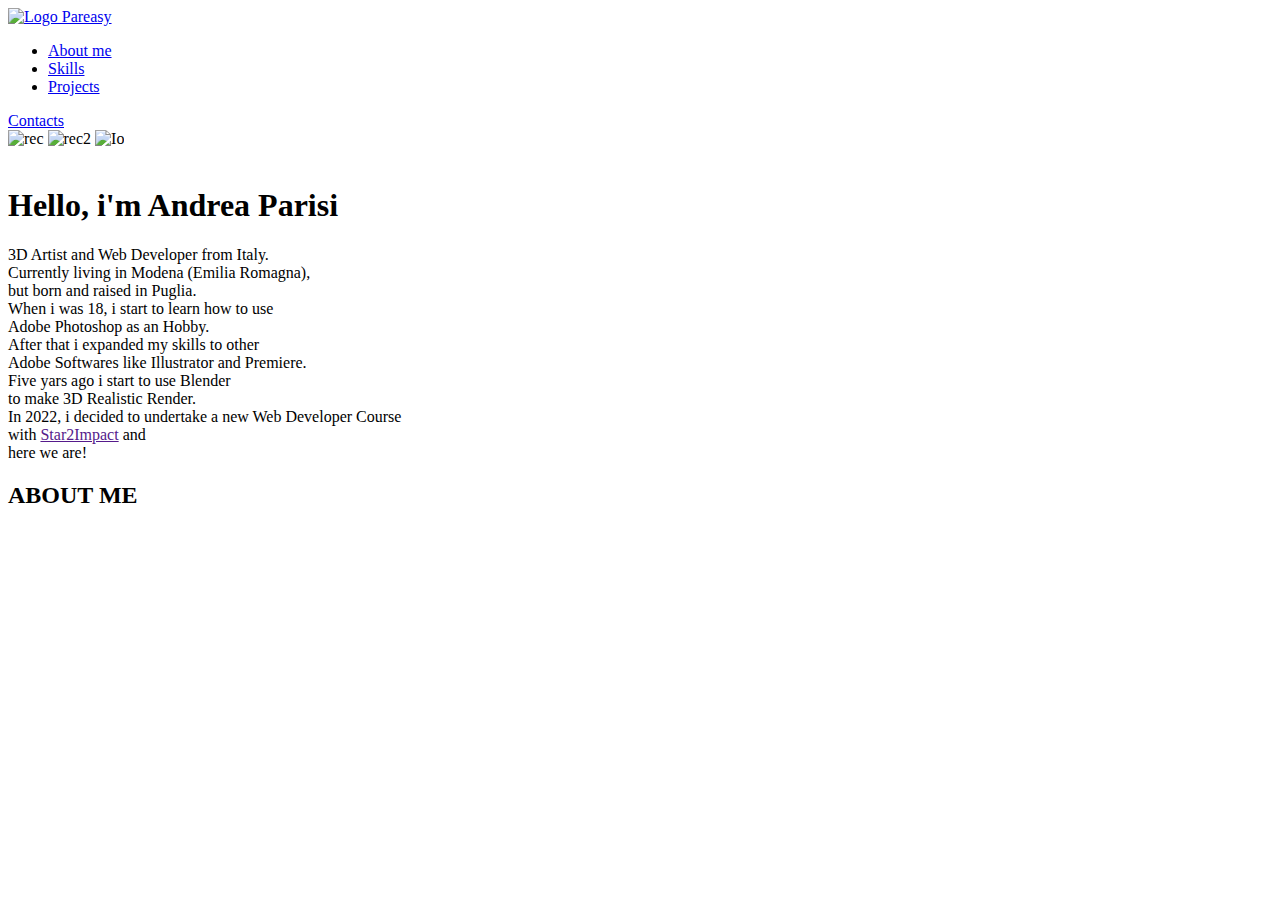
==== aboutme.html @ be98e8cb "Renamed img file" ====
<!DOCTYPE html>
<html lang="en">
<head>
    <meta charset="UTF-8">
    <meta http-equiv="X-UA-Compatible" content="IE=edge">
    <meta name="viewport" content="width=device-width, initial-scale=1.0">
    <title>Andrea Parisi | About me</title>
    <link rel="stylesheet" href="CSS/styles.css">
    <link rel="stylesheet" href="CSS/aboutme.css">
    <link rel="stylesheet" href="CSS/keyframes.css">
    <!-- GOOGLE FONT  -->
    <link rel="preconnect" href="https://fonts.googleapis.com">
    <link rel="preconnect" href="https://fonts.gstatic.com" crossorigin>
    <!-- YESEVA  -->
    <link href="https://fonts.googleapis.com/css2?family=Yeseva+One&display=swap" rel="stylesheet">
    <!-- JOSEFIN SANS  -->
    <link href="https://fonts.googleapis.com/css2?family=Josefin+Sans:ital,wght@0,100;0,200;0,300;0,400;0,500;0,600;0,700;1,100;1,200;1,300;1,400;1,500;1,600;1,700&display=swap" rel="stylesheet">
  

</head>
<body>
    <header >
        <a href="index.html"><img class='logo' src="sources/Logo/pareasy.png" alt="Logo Pareasy"></a>
        <nav class="navbar">    
            <ul class="link">
                <li><a href="aboutme.html" class="aboutme">About me</a></li>
                <li><a href="skills.html" class="skills">Skills</a></li>
                <li><a href="projects.html" class="projects">Projects</a></li>
            </ul>
        </nav>
        <a href="contacts.html" class="contacts">Contacts</a>
    </header>   
    <article>         
        <img class='cassette' src="sources/cassette.png" alt="rec">
        <img class='cassette_op' src="sources/cassette.png" alt="rec2">
        <img class='me' src="sources/Me.png" alt="Io">
        <div class="aboutcontent">
        <img src="sources/Spacer.png" alt="" class="spacer">
            <div class="text"><h1 class="presentation">Hello, i'm Andrea Parisi</h1>
            <p class="bio">3D Artist and Web Developer from Italy.</br>
            Currently living in Modena (Emilia Romagna), </br>
            but born and raised in Puglia.</br>
            When i was 18, i start to learn how to use</br>
            <span class="BoldText">Adobe Photoshop</span> as an Hobby.</br>
            After that i expanded my skills to other</br>
            Adobe Softwares like <span class="BoldText">Illustrator</span> and <span class="BoldText">Premiere</span>.</br>
            Five yars ago i start to use <span class="BoldText">Blender</span></br> 
            to make 3D Realistic Render.</br>
            In 2022, i decided to undertake a new <span class="BoldText">Web Developer Course</span></br>
            with <span class="BoldText"><a  class='star' href="">Star2Impact</a></span> and</br> here we are!
            </p>
            </div>
        </div>
        </a>
            <h2 class="about">ABOUT ME</h2>
    </article>
    
    <footer>
        <div class="footerline"></div>
    </footer>

</body>
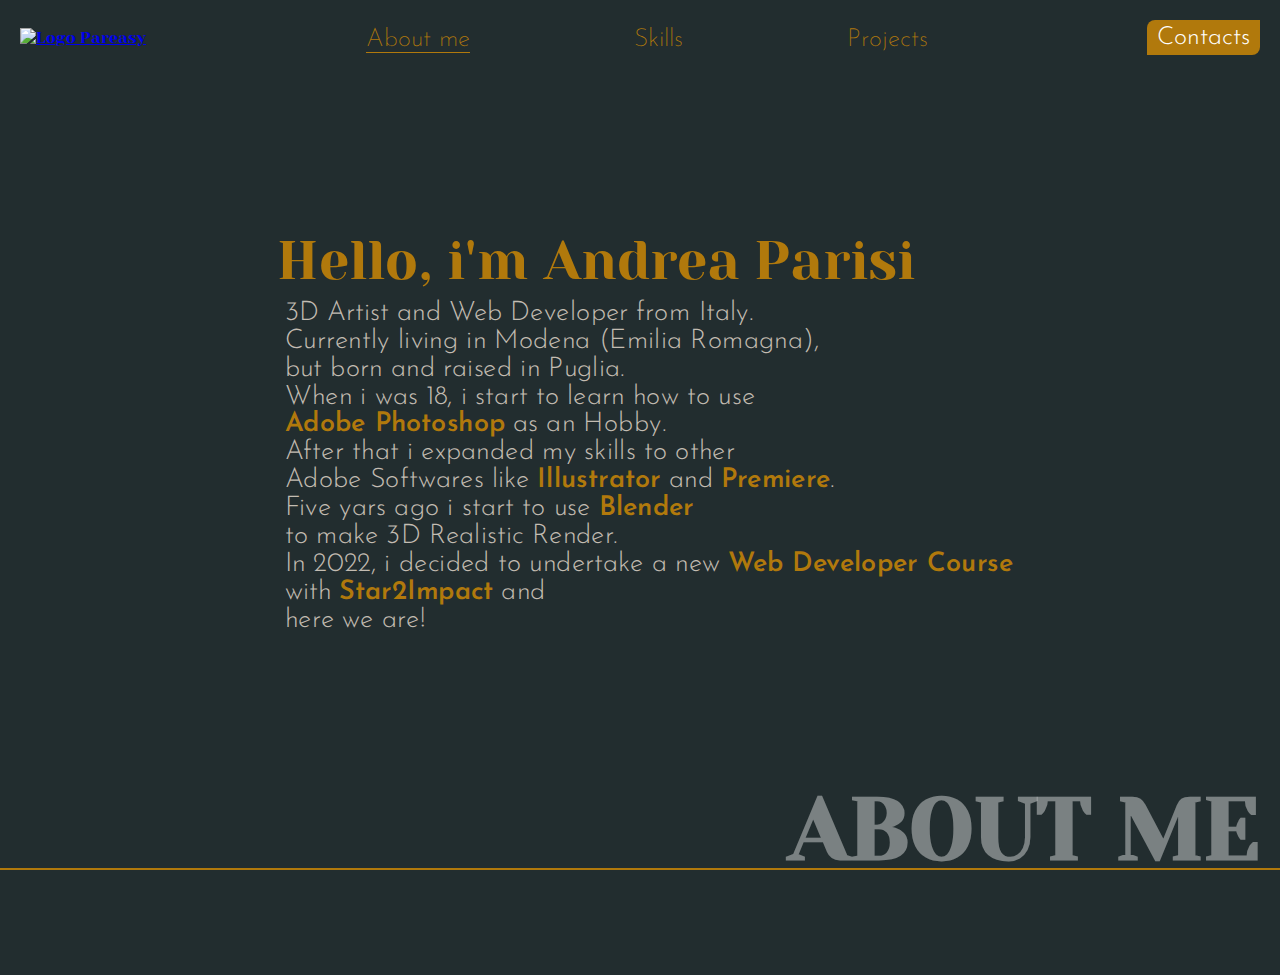
==== commit 01271e85: "Fixed" ====
--- a/aboutme.html
+++ b/aboutme.html
@@ -8,6 +8,10 @@
     <link rel="stylesheet" href="CSS/styles.css">
     <link rel="stylesheet" href="CSS/aboutme.css">
     <link rel="stylesheet" href="CSS/keyframes.css">
+
+    <!-- PERSONAL TAB LOGO -->
+    <link rel="icon" href="sources/Logo/tab-logo.ico">
+    
     <!-- GOOGLE FONT  -->
     <link rel="preconnect" href="https://fonts.googleapis.com">
     <link rel="preconnect" href="https://fonts.gstatic.com" crossorigin>
@@ -18,7 +22,9 @@
   
 
 </head>
+
 <body>
+    <div class="page"> <!-- usata per nascondere overflow-x su mobile -->
     <header >
         <a href="index.html"><img class='logo' src="sources/Logo/pareasy.png" alt="Logo Pareasy"></a>
         <nav class="navbar">    
@@ -31,9 +37,6 @@
         <a href="contacts.html" class="contacts">Contacts</a>
     </header>   
     <article>         
-        <img class='cassette' src="sources/cassette.png" alt="rec">
-        <img class='cassette_op' src="sources/cassette.png" alt="rec2">
-        <img class='me' src="sources/Me.png" alt="Io">
         <div class="aboutcontent">
         <img src="sources/Spacer.png" alt="" class="spacer">
             <div class="text"><h1 class="presentation">Hello, i'm Andrea Parisi</h1>
@@ -51,12 +54,14 @@
             </p>
             </div>
         </div>
-        </a>
-            <h2 class="about">ABOUT ME</h2>
+            
     </article>
-    
+    <img class='cassette' src="sources/cassette.png" alt="rec">
+    <img class='cassette_op' src="sources/cassette.png" alt="rec2">
+    <img class='me' src="sources/Me.png" alt="Io">
+    <h2 class="about">ABOUT ME</h2>
     <footer>
         <div class="footerline"></div>
     </footer>
-
-</body>
+</div>
+</body>--- a/CSS/styles.css
+++ b/CSS/styles.css
@@ -0,0 +1,185 @@
+    *{
+    margin: 0;
+    padding: 0;
+    list-style-type: none;
+    font-family: 'Yeseva One', cursive;
+    }
+
+
+body{
+    background-color:#222D2F ;
+    }
+
+/* ==== NAVIGATION BAR ==== */
+
+header{
+    display: flex;
+    justify-content: space-between;
+    align-items: center;
+    padding: 20px ;
+    
+    }
+
+    nav{
+        z-index: 999;
+    }
+a.contacts{
+    text-decoration: none;
+    border: none;
+    background-color: #B1790C;
+    padding: 5px 10px;
+    border-radius: 8px 0px 8px 0px;
+    font-size: 25px;
+    color: #ffffff;
+    font-family: 'Josefin Sans', sans-serif;
+    font-weight: 300;
+    transition: all .3s ease;
+    }
+
+ul.link li {
+    display: inline;
+    padding: 0 80px;
+    font-size: 25px;
+    
+    }
+ul.link li a{
+    text-decoration: none;
+    color: #B1790C;
+    font-size: 25px;
+    font-family: 'Josefin Sans', sans-serif;
+    transition: all .3s ease;
+    font-weight: 200;
+    
+    }
+
+
+.logo{
+    height: 30px;
+    z-index: 99;
+    }
+
+.link li a:hover{
+    color: white;
+    transition: ease-in-out .3s;
+    
+    }
+
+
+a.contacts:hover{
+    background-color: #ffffff;
+    color: #B1790C;
+    padding: 5px 10px;
+    border-radius:  0px 8px 0px 8px; 
+    transition: ease-out .3s;
+    
+
+}
+    
+/* ==== BODY ==== * (index.css)/
+
+
+/* ==== FOOTER ==== */
+
+.footerline{
+    height: 1px;
+    width: 100%;
+    border-bottom: 2px solid #B1790C;
+    position: fixed;
+    bottom: 30px;
+    }
+
+footer p.rights, h6{
+    color: white;
+    position: absolute;
+    left: 50%;
+    bottom: 8px;
+    font-family: 'Josefin Sans', sans-serif;
+    opacity: .5;
+    }
+
+@media only screen and (min-width:481px) and (max-width: 888px){
+
+    ul.link li {
+        display: inline;
+        padding: 0 20px;
+        font-size: 25px;
+        } 
+}
+@media only screen and (min-width: 888px) and (max-width: 1070px){
+
+    ul.link li {
+        display: inline;
+        padding: 0 30px;
+        font-size: 25px;
+        } 
+}
+    /* Mobile Styles */
+@media only screen and (max-width: 480px) {
+    .page{ overflow-x: hidden;
+        position: fixed;
+        height: 100%;
+        width: 100%;}
+
+    header{
+        display: flex;
+        flex-direction: column;
+        align-items: flex-end;
+        padding: 0px;
+        
+
+
+    }
+
+    nav.navbar{    
+        position:absolute;
+        top: 20%;
+        z-index: 999;
+        }
+
+    ul.link li {
+        display: flex;
+        flex-direction: column;
+        justify-content: flex-end;
+        margin: 120px 0px;
+        padding-left: 0px;
+        padding-right: 50px;
+        font-size: 25px;
+        border-bottom: 2px solid #B1790C;
+        width: 80px;
+        white-space: nowrap;
+        }
+
+
+        .logo{
+            height: 30px;
+            z-index: 99;
+            position: relative;
+            right: 50%;
+            margin-top:20px ;
+            }
+        footer{
+            display: none;
+        }
+
+        a.contacts{
+            text-decoration: none;
+            border: none;
+            background-color: #B1790C;
+            border-radius: 8px 8px 0px 0px;
+            font-size: 25px;
+            color: #ffffff;
+            font-family: 'Josefin Sans', sans-serif;
+            font-weight: 300;
+            transition: none;
+            position: absolute;
+            margin: 0px;
+            right: -10%;
+            bottom: 10%;
+            transform: rotate(-90deg);
+            z-index: 999;
+            }
+        
+            .home{
+                display: none;
+            }
+  }
--- a/CSS/aboutme.css
+++ b/CSS/aboutme.css
@@ -0,0 +1,253 @@
+
+/*  ==== NAVBAR ==== */
+
+.aboutme{
+    border-bottom: 1px solid #B1790C;
+    }
+
+/*  ==== BODY ==== */
+
+body, html {
+    height: 100%;
+    width: 100%;
+  }
+body{
+    overflow: hidden;
+    }
+
+.cassette{
+    display: none;
+    position: absolute;
+    height: 80%;
+    left: -100px;
+    top: 50%;
+    transform: translateY(-50%);
+       
+    }
+.cassette_op{
+    z-index: -1;
+    position: absolute;
+    height: 150%;
+    left: -300px;
+    top: 50%;
+    transform: translateY(-50%);
+    opacity: .2;
+    animation: cassetteop 6s;
+       
+    }
+.me{
+    height: 1000px;
+    opacity: .2;
+    position: absolute;
+    right: -100px;
+    bottom: -50px;
+    z-index: -1;
+    }
+article{
+    height: 100vh;
+    width: 100vw;
+    display: flex;
+    justify-content: center;
+    align-items: center;
+
+}
+
+.aboutcontent{
+    display: flex;
+    align-items: center;
+    justify-content: center;   
+    animation: popuptext 2s;
+    z-index: 2;
+    }
+
+.spacer{
+    position: relative;
+    left: 0px;
+    }
+.text{
+    padding-left: 20px;
+    position: relative;
+    top: -100px;
+    display: flex;
+    flex-direction: column;
+    justify-content:flex-start;
+    align-items: flex-start;
+    
+    }
+h1.presentation{
+    font-weight: 200;
+    color: #B1790C;
+    display: block;
+    font-size: 60px;
+    
+    }
+
+p   {
+    color: #C3BCB2;
+    font-family: 'Josefin Sans', sans-serif;
+    font-size: 30px;
+    font-weight: 300;
+    margin: 8px;
+    }
+
+.BoldText{
+    color: #B1790C;
+    font-family: 'Josefin Sans', sans-serif;
+    font-size: 30px;
+    font-weight: 600;
+    }
+
+.star{
+    color: #B1790C;
+    font-family: 'Josefin Sans', sans-serif;
+    font-size: 30px;
+    font-weight: 600;
+    text-decoration: none;
+    }
+.about{
+    font-size: 88px;
+    color: rgba(255,255,255,0.4);
+    position: absolute;
+    bottom: 20px;
+    right: 20px;
+    animation: fadeIn 5s;
+    }
+
+
+
+    /* ===================== MEDIA QUERY ========================= */
+    @media only screen and (max-width: 800px){
+        .cassette_op{
+            z-index: -1;
+            position: absolute;
+            height: 60%;
+            left: -300px;
+            top: 50%;
+            transform: translateY(-50%);
+            opacity: .2;
+            animation: cassetteop 6s;
+            }
+            .me{
+                height: 600px;
+                opacity: .2;
+                position: absolute;
+                right: -100px;
+                bottom: -50px;
+                z-index: -1;
+                }
+        .aboutcontent{
+            transform: scale(.8);
+            }
+        }
+
+
+
+@media only screen and (min-width: 801px) and (max-width: 1290px){
+    .cassette_op{
+        z-index: -1;
+        position: absolute;
+        height: 100%;
+        left: -300px;
+        top: 50%;
+        transform: translateY(-50%);
+        opacity: .2;
+        animation: cassetteop 6s;
+        }
+        .me{
+            height: 800px;
+            opacity: .2;
+            position: absolute;
+            right: -100px;
+            bottom: -50px;
+            z-index: -1;
+            }
+            .aboutcontent{
+                transform: scale(.9);
+                }
+    }
+@media only screen and (max-width: 480px) {
+
+
+    .cassette{
+        display: none;
+        }
+
+    .cassette_op{
+        display: none;
+        }
+
+    .me{
+        height:800px;
+        opacity: .1;
+        position: absolute;
+        top: 50%;
+        right: -80px;
+        }
+
+    .about{
+        display: none;    
+    }
+    .spacer{
+        transform: scale(.5);
+        position: relative;
+        top: -145px;
+        }
+    .aboutcontent{
+        display: flex;
+        align-items: flex-start;
+        position: absolute;
+        left: 1%;
+        top: 20%;
+        animation: popuptext 2s;
+        }
+
+    h1.presentation{
+        font-weight: 200;
+        color: #B1790C;
+        display: block;
+        font-size: 20px;
+        white-space: nowrap;
+        }
+.text{
+    padding-left: 10px;
+    position: relative;
+    top: 0px;
+    display: flex;
+    justify-content: center;
+    align-items: center;
+    flex-direction: column;
+    align-items: flex-start;
+    z-index: 0;
+    }
+
+p   {
+    color: #C3BCB2;
+    font-family: 'Josefin Sans', sans-serif;
+    font-size: 15px;
+    font-weight: 300;
+    margin: 10px 0px;
+    width: 50%;
+    }
+
+.BoldText{
+        color: #B1790C;
+        font-family: 'Josefin Sans', sans-serif;
+        font-size: 15px;
+        font-weight: 600;
+        }
+
+    
+    .star{
+        color: #B1790C;
+        font-family: 'Josefin Sans', sans-serif;
+        font-size: 15px;
+        font-weight: 600;
+        text-decoration: none;
+        }
+
+    .aboutme{
+        color: #C3BCB2 !important;
+        font-weight: 400 !important;
+        border: none;
+        }
+    }